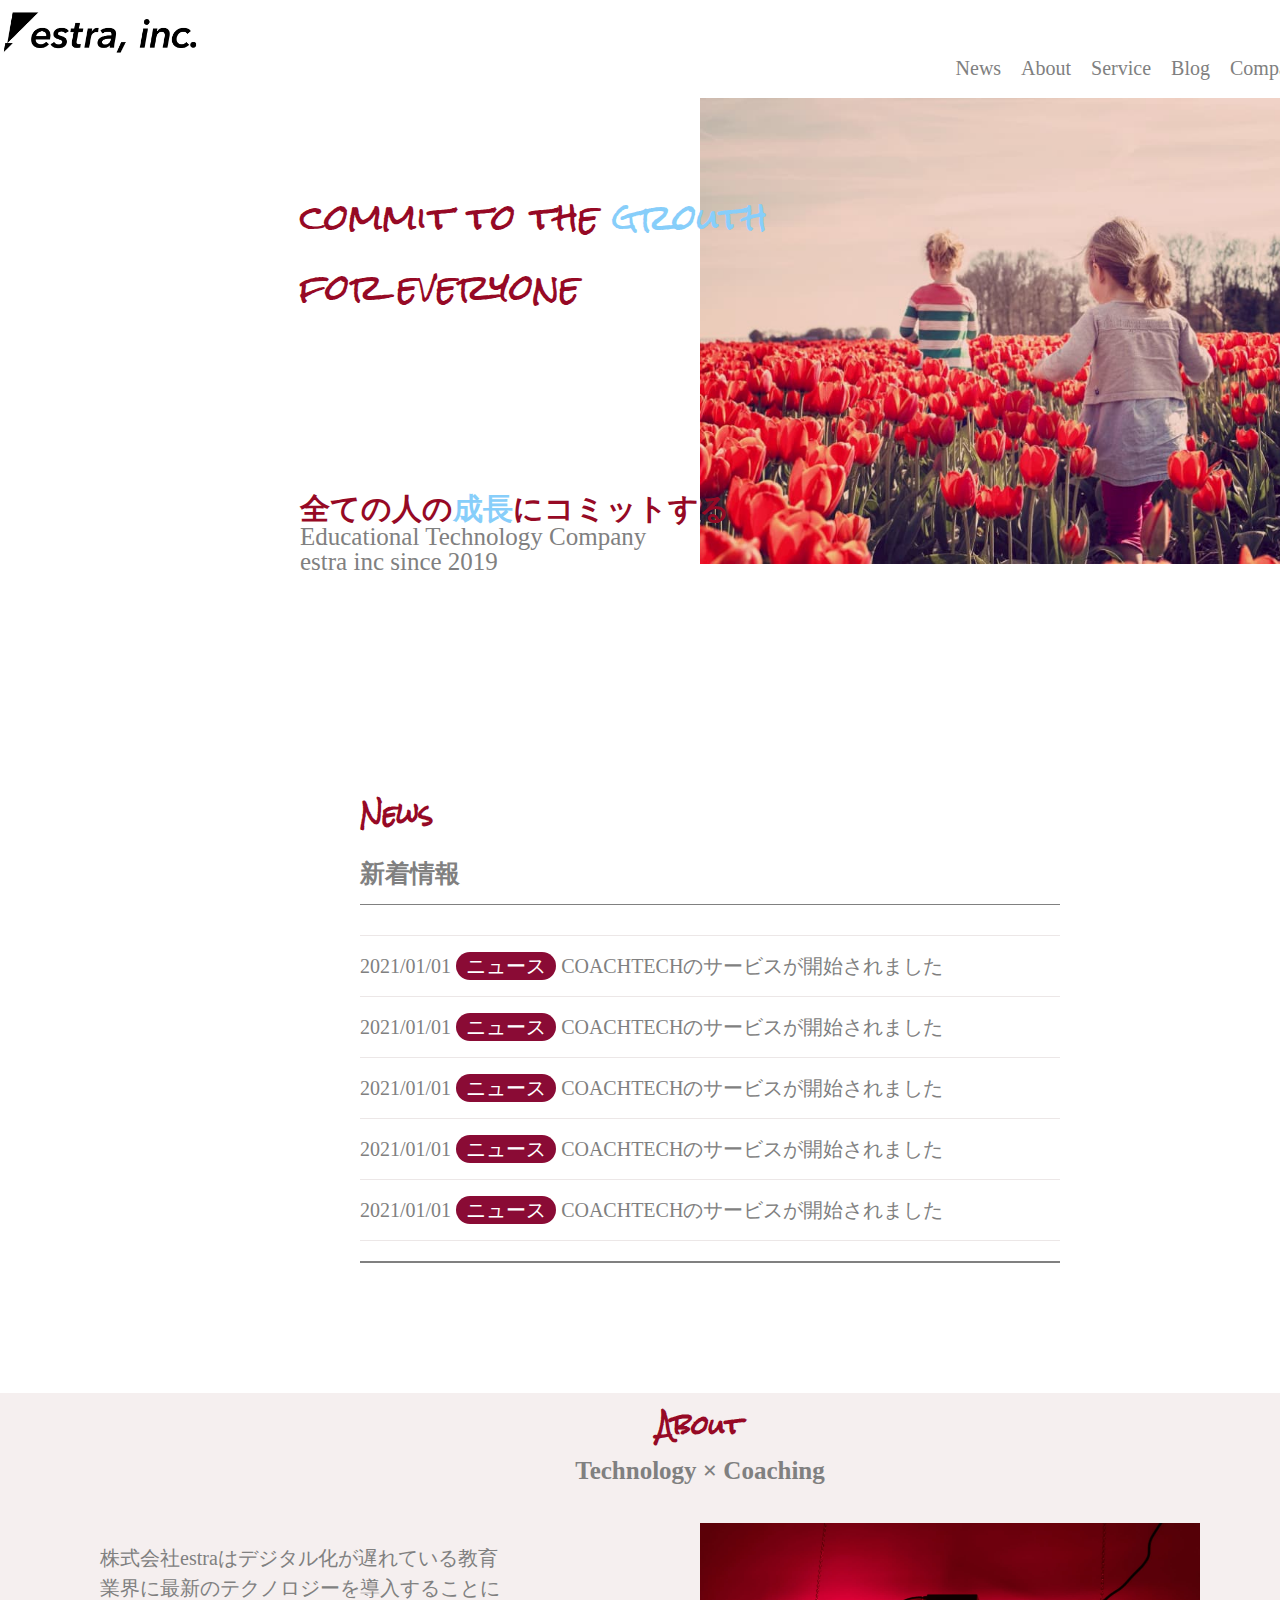
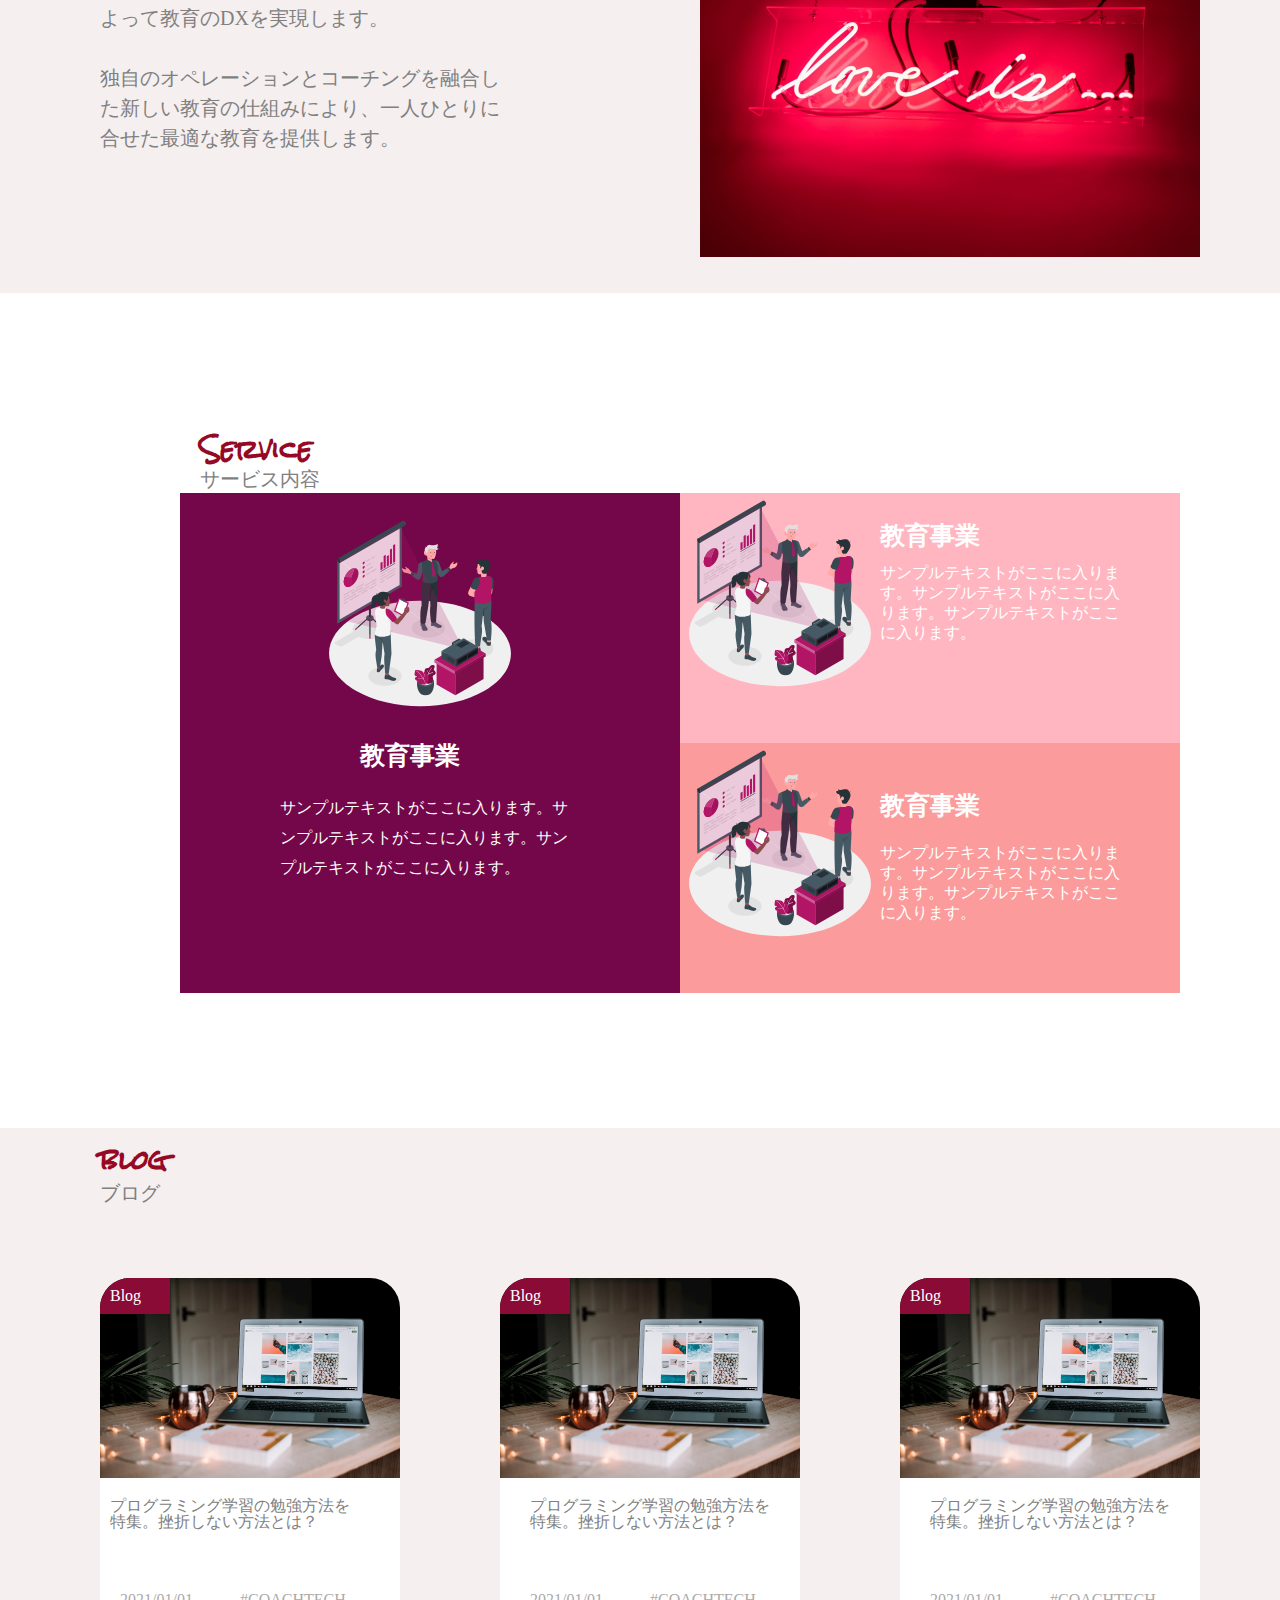
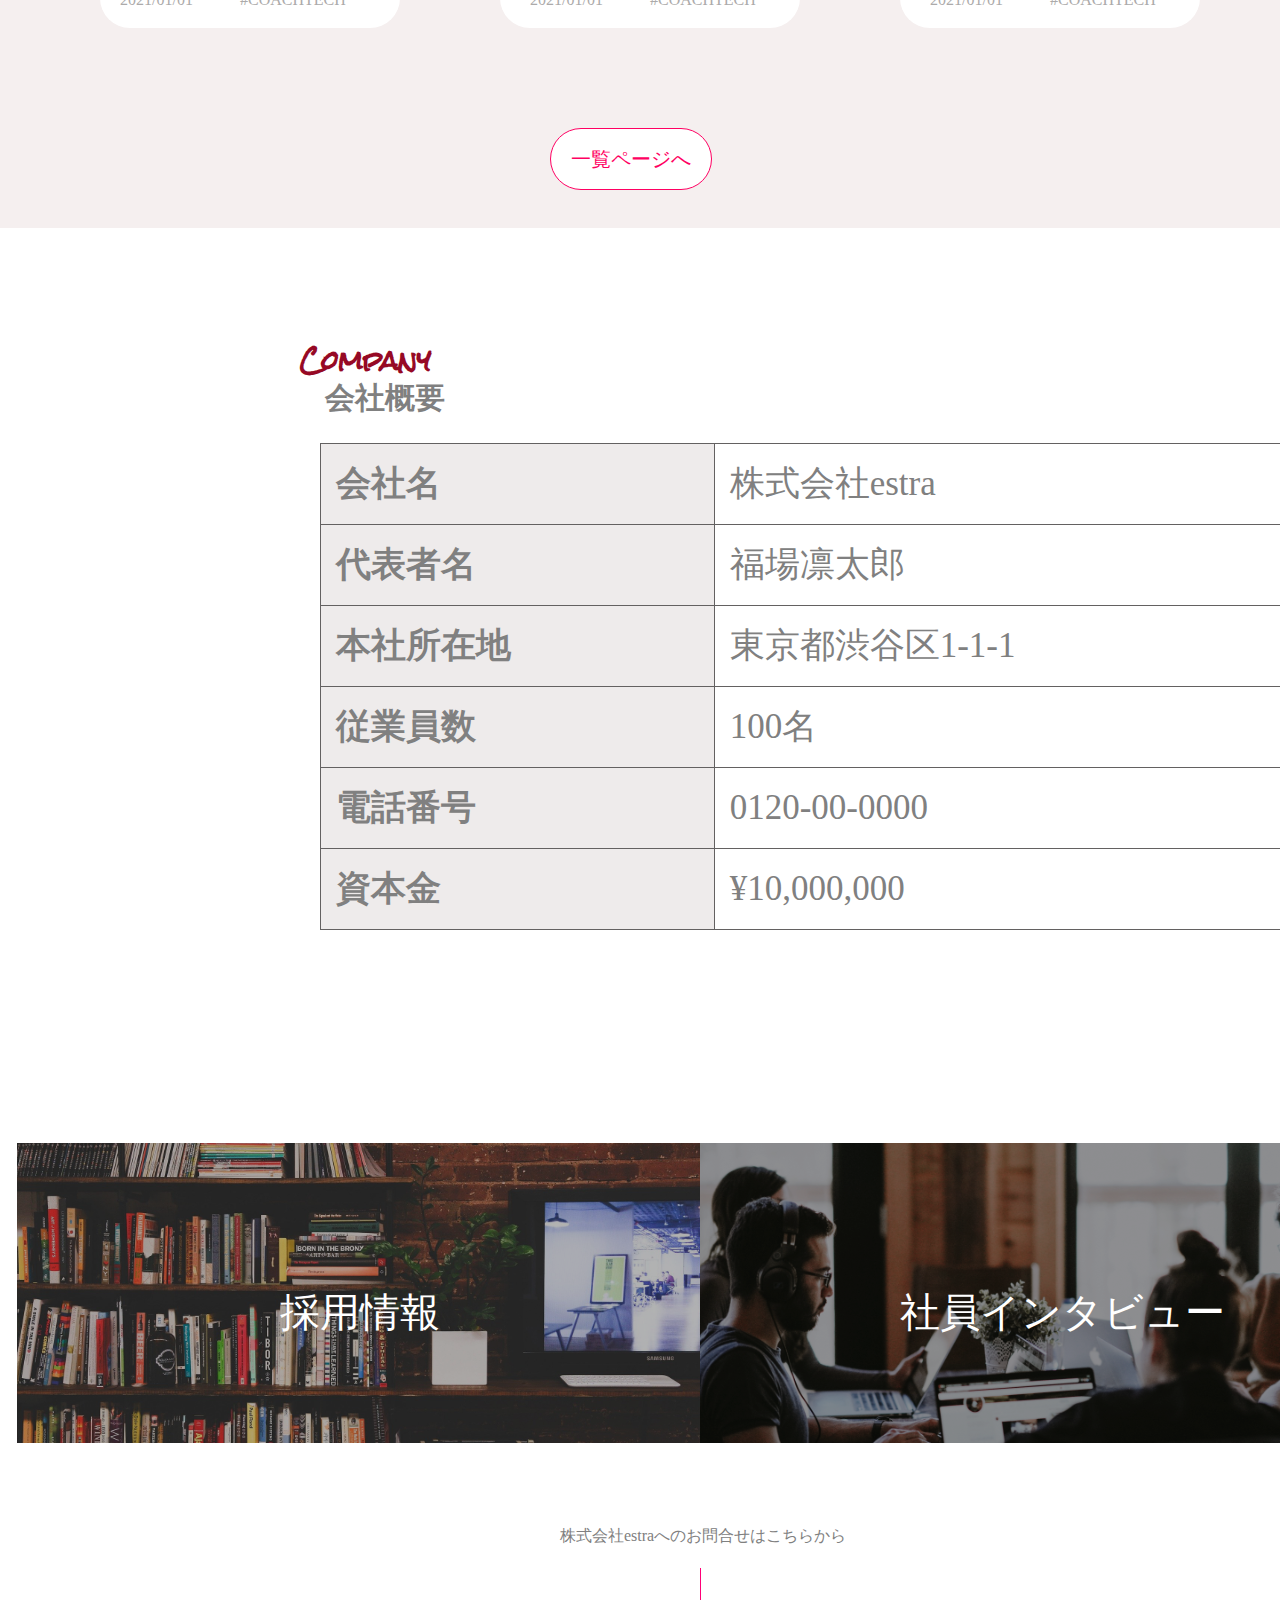
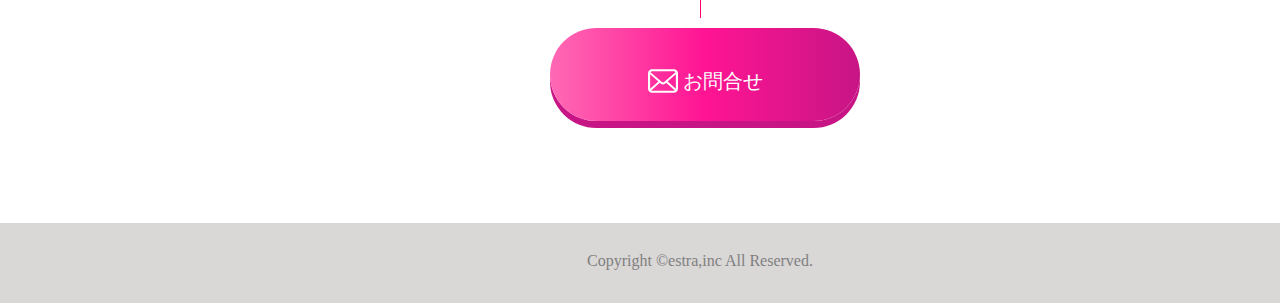
==== 2021.7.26.miyajima/<!DOCTYPE html>.html @ 451c9fe2 "first-commit" ====
<!DOCTYPE html>
<html lang="ja">
<head>
  <meta charset="UTF-8">
  <meta http-equiv="X-UA-Compatible" content="IE=edge">
  <meta name="viewport" content="width=device-width, initial-scale=1.0">
  <title>Document</title>
  <link rel="stylesheet" href="css/reset.css" />
  <link rel="stylesheet" href="css/style.css" />
<link rel="preconnect" href="https://fonts.googleapis.com">
<link rel="preconnect" href="https://fonts.gstatic.com" crossorigin>
<link href="https://fonts.googleapis.com/css2?family=Rock+Salt&display=swap" rel="stylesheet">
<link rel="preconnect" href="https://fonts.googleapis.com">
<link rel="preconnect" href="https://fonts.gstatic.com" crossorigin>
<link href="https://fonts.googleapis.com/css2?family=Dancing+Script&family=Rock+Salt&display=swap" rel="stylesheet">
</head>
<header class="header">
  <div class="estra">
    <img  src="img2/estra_logo.png" alt="logo" width="200" >
  </div>
  <ul class="news">
    <li>News</li>
    <li>About</li>
    <li>Service</li>
    <li>Blog</li>
    <li>Company</li>
    <li>Contact</li>
  </ul>
</header>
<body>
  <div class="hana">
    <img src="img2/firstview.jpg" alt="hana" width="700">
  </div>
  <div class="moji">
    <p class="commit">commit to the </p> <br><p class="for">for everyone</p>
  </div>
  <div class="subete">
    <p class="hito">
      全ての人の<span class="zenbu">成長</span>にコミットする
    </p>
    <p class="company">Educational Technology Company<br>estra inc since 2019</p>
    <div class="dd">
      <h1>News</h1>
        <p class="pp">新着情報</p>
      <div class="cc">
        <p class="sen">2021/01/01 <span class="new">ニュース</span> COACHTECHのサービスが開始されました</p>
        <p class="sen">2021/01/01 <span class="new">ニュース</span> COACHTECHのサービスが開始されました</p>
        <p class="sen">2021/01/01 <span class="new">ニュース</span> COACHTECHのサービスが開始されました</p>
        <p class="sen">2021/01/01 <span class="new">ニュース</span> COACHTECHのサービスが開始されました</p>
        <p class="ppp">2021/01/01 <span class="new">ニュース</span> COACHTECHのサービスが開始されました</p>
      </div>
  </div>
  <div class="about2">
    <h2 class="abb">About</h2>
    <p class="technology">Technology × Coaching</p>
    <div class="love">
    <img src="img2/about.jpg" alt="love" width="500">
    </div>
    <div class="dejitaru">
    <p>株式会社estraはデジタル化が遅れている教育業界に最新のテクノロジーを導入することによって教育のDXを実現します。</p><br>
    <p>独自のオペレーションとコーチングを融合した新しい教育の仕組みにより、一人ひとりに合せた最適な教育を提供します。</p>
    </div>
  </div>
  <div class="service"> 
    <h2>Service</h2>
    <p class="naiyou">サービス内容</p>
  </div>
    <div class="pink">
      <div class="pink1">
        <div class="kaigi">
        <img src="img2/service__first.svg" alt="sanpuru" width="200">
        </div>
        <p class="siro">教育事業</p>
        <p class="siro2">サンプルテキストがここに入ります。サンプルテキストがここに入ります。サンプルテキストがここに入ります。</p>
      </div>
    <div class="pink2">
        <img src="img2/service__first.svg" alt="sanpuru" width="200">
      <p class="siro3">教育事業</p>
      <p class="siro4">サンプルテキストがここに入ります。サンプルテキストがここに入ります。サンプルテキストがここに入ります。</p>
    </div>
      <div class="pink3">
        <img src="img2/service__first.svg" alt="sanpuru" width="200">
        <p class="siro5">教育事業</p>
        <p class="siro6">サンプルテキストがここに入ります。サンプルテキストがここに入ります。サンプルテキストがここに入ります。</p>
      </div>
    </div>
      <div class="blog1">
        <div class="blog0">
          <h2>blog</h2>
          <p class="blog2">ブログ</p>
        </div>
      <div class="card">
        <div class="blog3">
          <p class="pic">
            <img src="img2/blog__first.jpg" alt="blog" width="300">
          </p>
          <p class="blog4">Blog</p>
          <p class="blog5">プログラミング学習の勉強方法を<br>特集。挫折しない方法とは？</p>
          <p class="blog6">2021/01/01</p>
          <p class="blog7">#COACHTECH</p>
        </div>
        <div class="blog3">
          <p class="pic">
            <img src="img2/blog__first.jpg" alt="blog" width="300">
          </p>
          <p class="blog4">Blog</p>
          <p class="blog10">プログラミング学習の勉強方法を<br>特集。挫折しない方法とは？</p>
          <p class="blog11">2021/01/01</p>
          <p class="blog12">#COACHTECH</p>
        </div>
        <div class="blog3">
          <p class="pic">
            <img src="img2/blog__first.jpg" alt="blog" width="300">
          </p>
          <p class="blog4">Blog</p>
          <p class="blog13">プログラミング学習の勉強方法を<br>特集。挫折しない方法とは？</p>
          <p class="blog14">2021/01/01</p>
          <p class="blog15">#COACHTECH</p>
          <div class="btn">一覧ページへ</div>
      </div>
      </div>
      <div class="com00">
      <h2 class="com0">Company</h2>
      <p class="kaisya">会社概要</p>
      <table class="com">
        <tr>
          <th>会社名</th>
          <td>株式会社estra</td>
        </tr>
        <tr>
          <th>代表者名</th>
          <td>福場凛太郎</td>
        </tr>
        <tr>
          <th>本社所在地</th>
          <td>東京都渋谷区1-1-1</td>
        </tr>
        <tr>
          <th>従業員数</th>
          <td>100名</td>
        </tr>
        <tr>
          <th>電話番号</th>
          <td>0120-00-0000</td>
        </tr>
        <tr>
          <th>資本金</th>
          <td>¥10,000,000</td>
        </tr>
      </table>
      </div>
      <div>
      <div class="hon">
        <img src="img2/recruit.png" alt="hon">
        <img src="img2/interview.png" alt="interview" width="">
        </div>
        <p class="saiyou">採用情報</p>
        <p class="saiyou1">社員インタビュー</p>
      </div>
      <div class="otoiawase">株式会社estraへのお問合せはこちらから</div>
      <div class="sen2"></div>
      <div class="icon">
      <img src="img2/mailicon.svg" class="icon2" width="30">
      </div>
    <footer class="footer">
      <small>Copyright &copy;estra,inc All Reserved.</small>
    </footer>
 
</body>
</html>
---- 2021.7.26.miyajima/css/style.css ----
.estra {
  margin-top: 10px;
}
.news {
  font-size: 20px;
  color: grey;
  display: flex;
  justify-content: flex-end;
  list-style: none;
  width: 1400px;
}
li {
  margin-left: 10px;
  margin-right: 10px;
}
.hana {
  display: flex;
  justify-content: flex-end;
  position: relative;
  top:20px;
  width: 1400px;
}
.commit , 
.for {
  font-family: 'Rock Salt', cursive;
  color: rgb(150, 9, 37);
}
.commit::after {
  content: "grouth";
  color: lightskyblue;
}
.moji {
  position:absolute;
  top:200px;
  left: 300px;
  font-size: 35px;
}
.hito {
  color: rgb(150, 9, 37);
  font-size: 30px;
  margin-bottom: 5px;
  font-weight: bold;
  display: inline-block;
  width: 500px;
  height: 100px;
  position: absolute;
  left: 120px;
  
}
.zenbu {
  color: lightskyblue;
}
.company {
  color: grey;
  font-size: 25px;
  position: absolute;
  top:30px;
  left: 120px;
  width: 500px;
  height: 100px;
}
.subete {
  position: relative;
  bottom: 80px;
  left: 180px;
  width: 300px;
}
.new {
  background-color: rgb(138, 11, 53);
  padding: 3px 10px 3px 10px;
  color:white;
  border-radius: 20px;

}
h1 {
  font-family: 'Dancing Script', cursive;
font-family: 'Rock Salt', cursive;
color: rgb(150, 9, 37);
font-size: 25px;
margin-bottom: 20px;
}
.pp {
  color: grey;
  font-weight: bold;
  margin-bottom: 30px;
  padding-bottom: 10px;
  border-bottom: solid  1px grey;
  font-size: 25px;
 
}
.dd {
  color: grey;
  width: 700px;
  line-height: 40px;
  font-size: 20px;
  margin: 30px;
  padding-bottom: 20px;
  border-bottom: solid 2px grey;
  position: relative;
  top:300px;
  left: 150px;
}
.cc {
  line-height: 60px;
}

.sen {
  border-top:solid 0.5px rgb(236, 231, 231);
}
.ppp{
  border-top: solid 0.5px rgb(236, 231, 231);
  border-bottom: double 0.5px rgb(236, 231, 231);
}
.about2 {
  background-color: rgb(245, 239, 239);
  position: relative;
  top:400px;
  right: 180px;
  height: 500px;
  width: 1400px;

}
h2 {
  font-family: 'Dancing Script', cursive;
font-family: 'Rock Salt', cursive;
color: rgb(150, 9, 37);
font-size: 25px;
position: relative ;
top: 20px;
margin-bottom:20px ;

}
.abb {
  text-align: center;
  font-family: 'Dancing Script', cursive;
font-family: 'Rock Salt', cursive;
color: rgb(150, 9, 37);
font-size: 25px;
position: relative ;
top: 20px;
margin-bottom:20px ;
}
.technology {
  color: grey;
  font-weight: bold;
  text-align: center;
  font-size: 25px;
  margin: 40px;
}
.love {
  position: absolute;
  right: 200px;
}
.dejitaru {
  font-size: 20px;
  color: grey;
  width: 400px;
  font-weight: normal;
  line-height: 30px;
  position:absolute;
  top:150px;
  left: 100px;
}
.pink {
  display: grid;
  position: relative;
  top:600px;
}
.pink {
  width: 1000px;
  display: grid;
  grid-template-rows: 250px 250px;
  grid-template-columns: 1fr 1fr;
}
.pink1 {
  grid-column: 1/2;
  grid-row: 1/3;
  background: rgb(116, 7, 74);
}
.service {
  position: absolute;
  top:1500px;
  margin: 20px;
  line-height: 30px;
}
.naiyou {
  font-size: 20px;
  color: grey;
}
.pink2 {
  grid-column: 2/3;
  grid-row: 1/2;
  background: lightpink;
}
.pink3 {
  background: rgb(252, 155, 155);
}
.kaigi {
  position: absolute;
  top: 20px;
  left: 140px;
}
.siro {
  font-size: 25px;
  color: white;
  font-weight: bold;
  position: absolute;
  top:250px;
  left: 180px;

}
.siro2 {
  color: white;
  line-height: 30px;
  position: absolute;
  top:300px;
  width: 300px;
  left: 100px;
}
.siro3 {
  color: white;
  font-size: 25px;
  font-weight: bold;
  position: absolute;
  top: 30px;
  left: 700px;
}
.siro4 {
  color: white;
  line-height: 20px;
  width: 250px;
  position: absolute;
  top:70px;
  left: 700px;
}
.siro5 {
  color: white;
  font-size: 25px;
  font-weight: bold;
  position: absolute;
  top: 300px;
  left: 700px;
}
.siro6 {
  color: white;
  line-height: 20px;
  width: 250px;
  position: absolute;
  top:350px;
  left: 700px;
}
.blog0 {
  position: absolute;
  left: 100px;
}
.blog1 {
  background-color: rgb(245, 239, 239);
  position: relative;
  top:700px;
  right: 180px;
  height: 700px;
  width: 1400px;
}
.blog2 {
  font-size: 20px;
  color: grey;
  margin-top: 30px;
}
.blog3 {
  background:white;
  height: 350px;
  border-radius: 30px;
  overflow: hidden;
  margin: 50px;
}
.blog4 {
  background-color: rgb(138, 11, 53);
  color: white;
  width: 50px;
  padding: 10px;
  position: absolute;
  top: 50px;
  border-top-left-radius: 30px;
}
.blog5 {
  color: grey;
  position: absolute;
  top: 270px;
  left: 60px;
}
.blog6 {
  color: rgb(172, 170, 170);
  position: absolute;
  bottom: 70px;
  left: 70px;
}
.blog7 {
  color: rgb(172, 170, 170);
  position: absolute;
  bottom: 70px;
  left: 190px;
}
.pic {
  border-radius: 30px;
}
.card {
display: flex;
justify-content: space-around;
position: absolute;
top:50px;
margin: 50px;
}
.blog10,
.blog13 {
  color: grey;
  position: absolute;
  top:270px;
}
.blog10 {
  left: 480px;
}
.blog13 {
  left: 880px;
}
.blog11 {
  position: absolute;
  bottom: 70px;
  color:rgb(172, 170, 170);
  left: 480px;
}
.blog12 {
  position: absolute;
  bottom: 70px;
  color:rgb(172, 170, 170);
  left: 600px;
}
.blog14 {
  position: absolute;
  bottom: 70px;
  color:rgb(172, 170, 170);
  left: 880px;
}
.blog15 {
  position: absolute;
  bottom: 70px;
  color:rgb(172, 170, 170);
  left: 1000px;
}
.btn {
  position: absolute;
  top: 500px;
  left: 500px;
  font-size: 20px;
  background: white;
  padding: 20px;
  border: solid 1px rgb(255, 0, 98);
  border-radius: 50px;
  color: rgb(255, 0, 98);
}
.com00 {
  position: relative;
  top: 800px;
  left: 300px;
  width: 200px;
}
.kaisya {
  font-size: 30px;
  color: grey;
  font-weight: bold;
  margin: 25px;
  line-height: 40px;
  width: 150px;
}
.com0 {
  margin-top: 35px;
  width: 100px;
}
table {
  font-size: 35px;
  color: grey;
  line-height: 50px;
  border: solid 1px rgb(99, 97, 97);
  width: 1000px;
  position: absolute;
  left: 20px;
  text-align: justify;
}
th {
  padding: 15px;
  border: solid 1px rgb(99, 97, 97);
  background: rgb(238, 235, 235);
}
td {
  padding: 15px;
  border: solid 1px rgb(99, 97, 97);
}
.hon {
 display: flex;
 position: relative;
 top: 1500px;
 justify-content: center;
}
.saiyou {
  color: white;
  font-size: 40px;
  position: relative;
  top: 1350px;
  left: 280px;
  width: 200px;
}
.saiyou1 {
  color: white;
  font-size: 40px;
  position: relative;
  top: 1310px;
  left: 900px;
  width: 350px;
}
.otoiawase {
  position: absolute;
  top: 2000px;
  left: 40%;
  color: grey;
}
.sen2 {
  border-left:solid 1px rgb(255, 0, 119) ;
  height: 50px;
  position: absolute;
  top: 2040px;
  left: 50%;
}
.icon {
  position: absolute;
  top: 2100px;
  left: 550px;
  font-size: 20px;
  background: linear-gradient(90deg,#FF69B4,#FF1493,#C71585);
  padding: 30px;
  border-radius: 50px;
  color: white;
  width: 250px;
  text-align: center;
  box-shadow: 0px 7px 0px  #C71585;
}
.icon::after {
  content: "お問合せ";
  display: inline-block;
}
.icon2 {
  position: relative;
  top: 8px;
}
.footer {
  color: grey;
  background: rgb(218, 215, 215);
  position: relative;
  top: 1800px;
  height: 50px;
  padding-top: 30px;
  text-align: center;
}
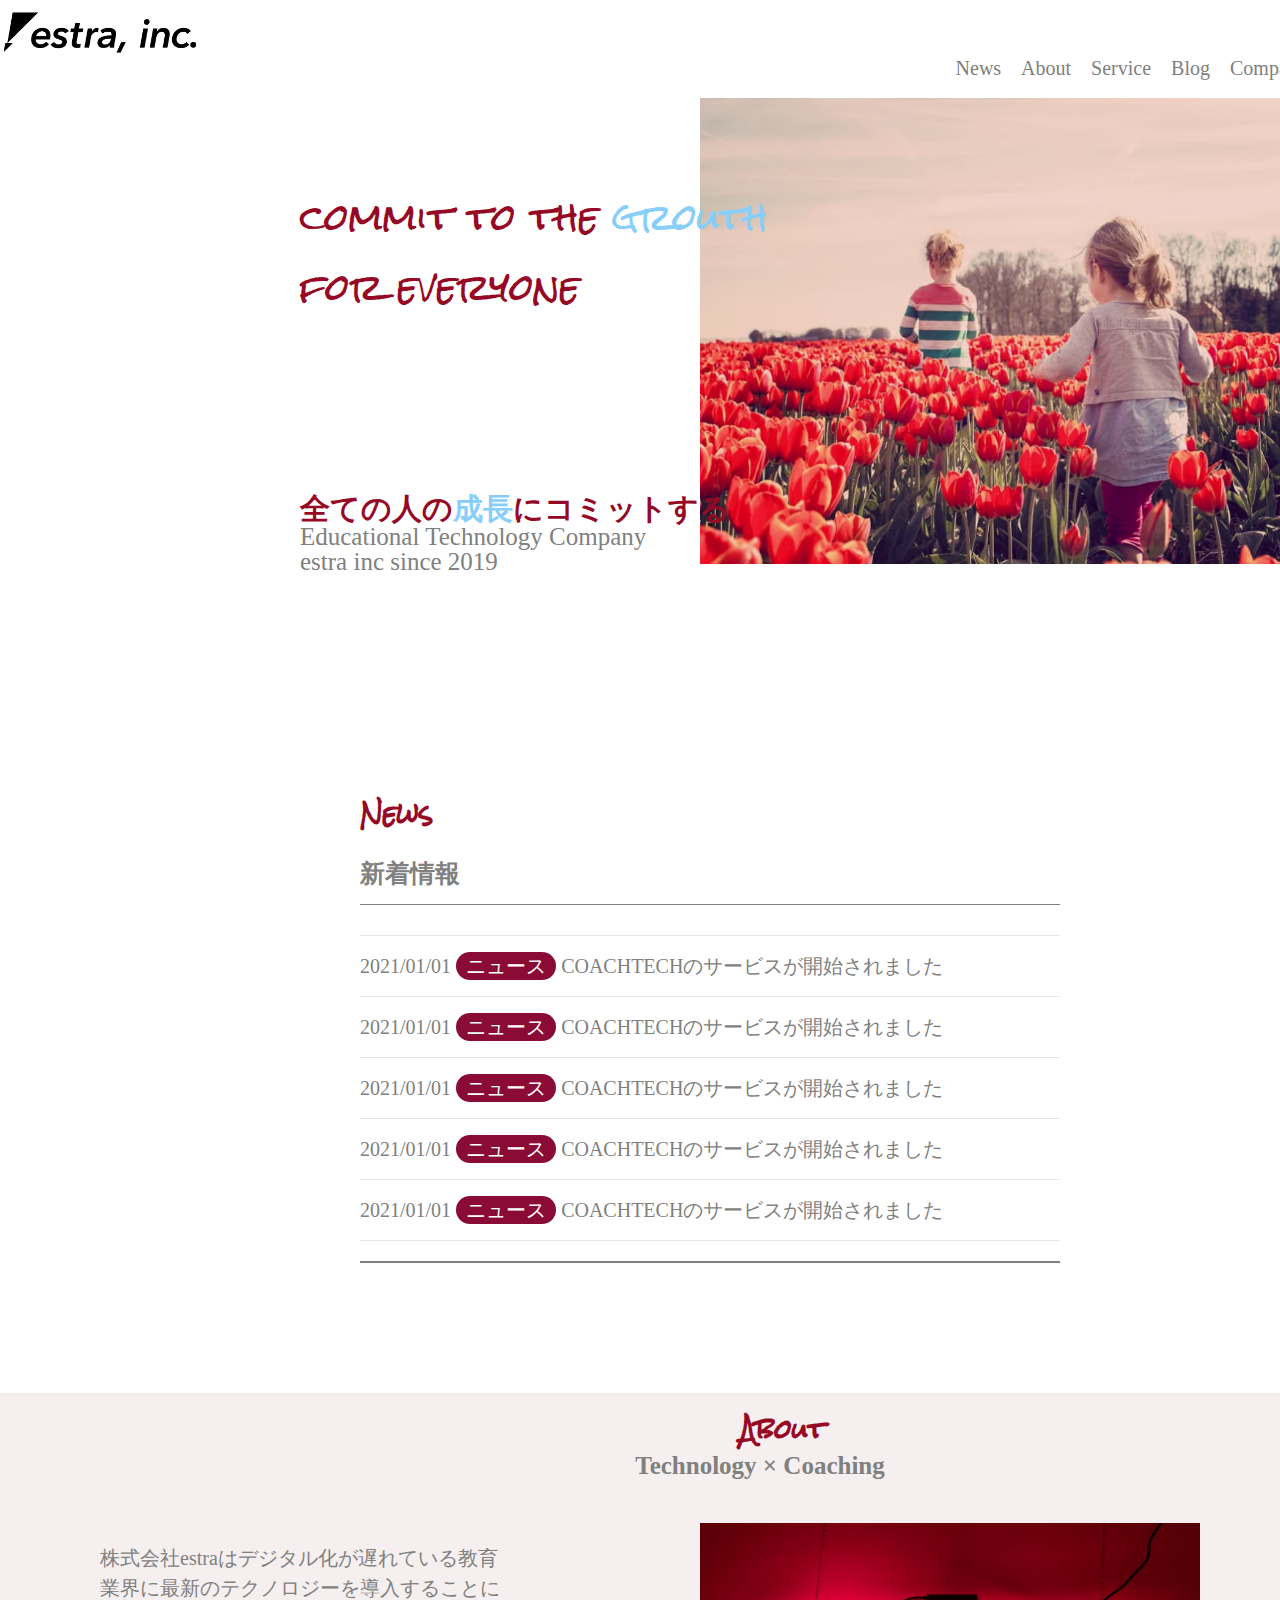
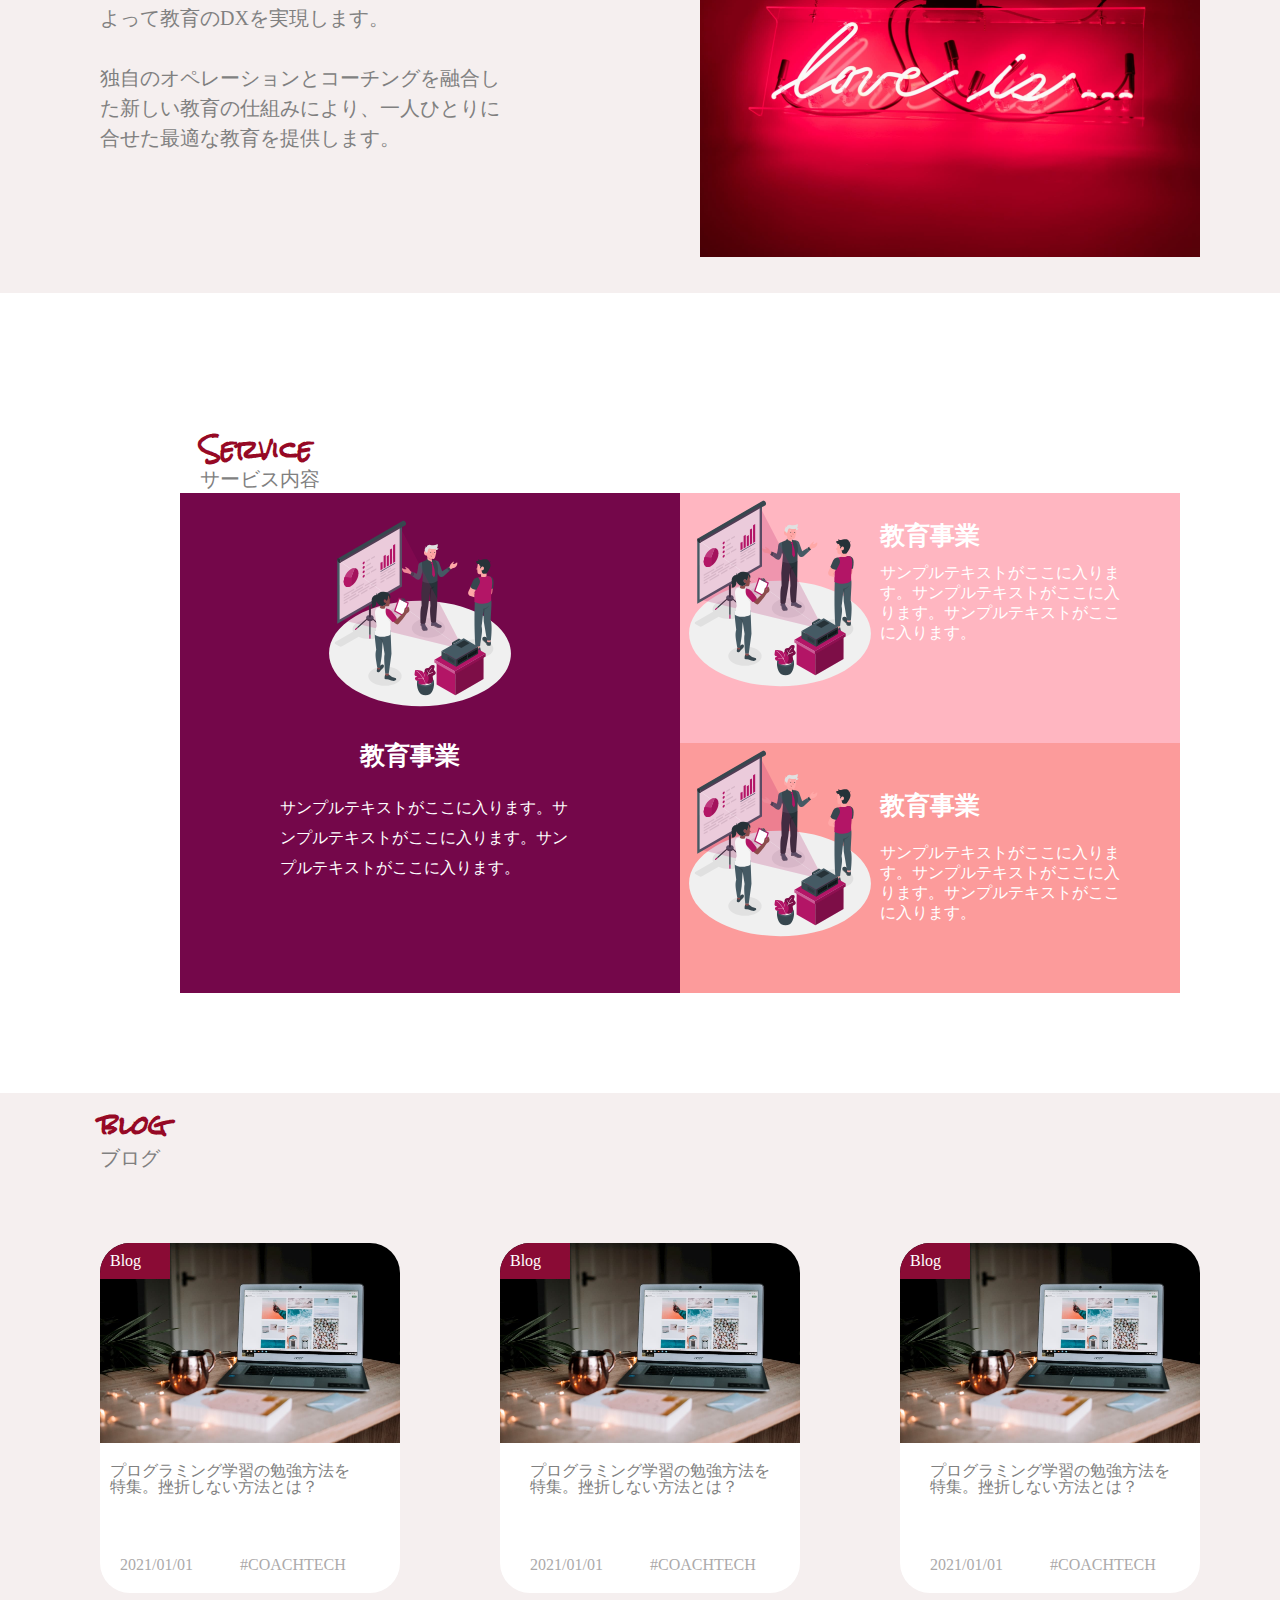
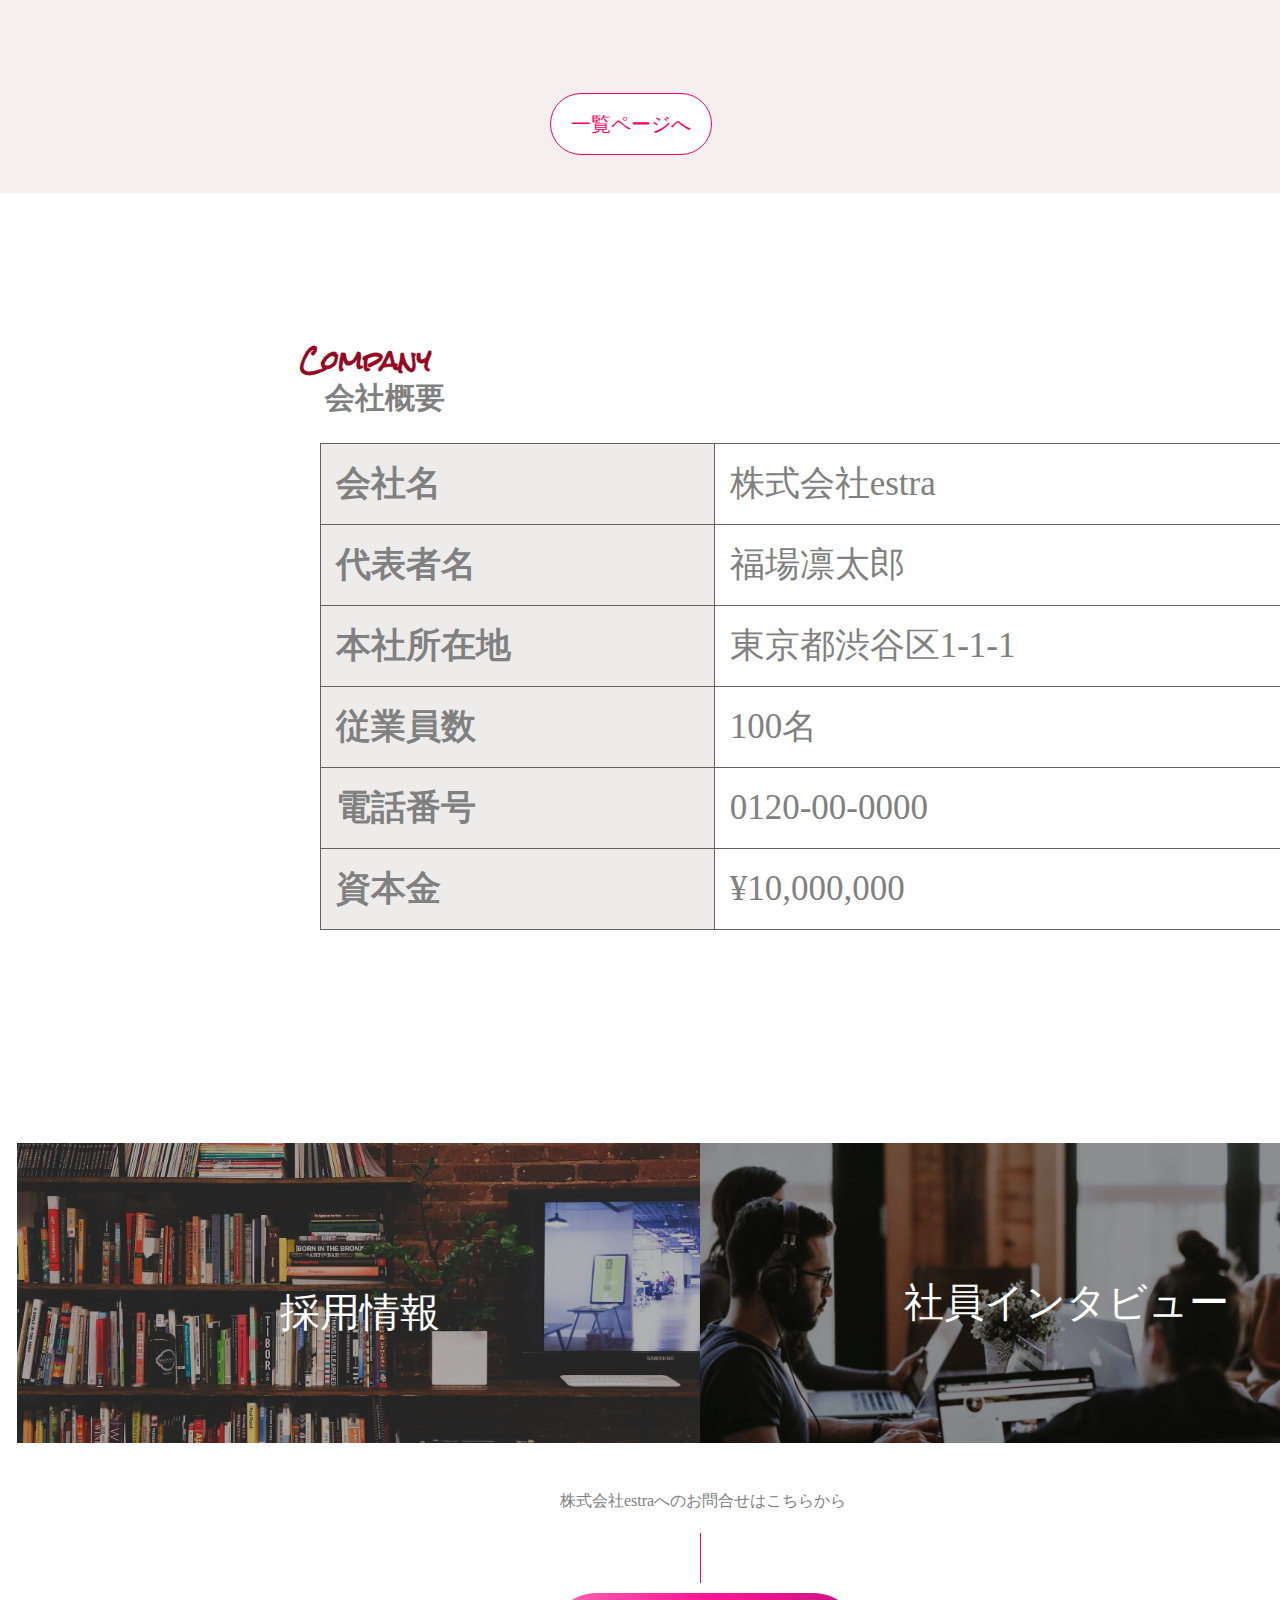
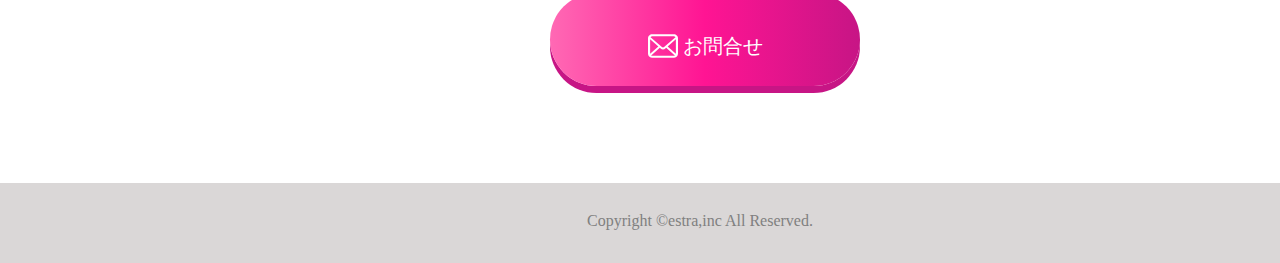
==== commit 51d1e21c: "add" ====
--- a/2021.7.26.miyajima/<!DOCTYPE html>.html
+++ b/2021.7.26.miyajima/<!DOCTYPE html>.html
@@ -165,6 +165,5 @@
     <footer class="footer">
       <small>Copyright &copy;estra,inc All Reserved.</small>
     </footer>
- 
-</body>
+  </body>
 </html>--- a/2021.7.26.miyajima/css/style.css
+++ b/2021.7.26.miyajima/css/style.css
@@ -137,19 +137,26 @@
 color: rgb(150, 9, 37);
 font-size: 25px;
 position: relative ;
-top: 20px;
-margin-bottom:20px ;
+top: 5px;
+left: 740px;
+display: inline-block;
 }
 .technology {
   color: grey;
   font-weight: bold;
   text-align: center;
   font-size: 25px;
-  margin: 40px;
+  padding: 20px;
+  width: 1000px;
+  display: inline-block;
+  position: relative;
+  left: 150px;
+  top:40px;
 }
 .love {
   position: absolute;
   right: 200px;
+  top: 130px;
 }
 .dejitaru {
   font-size: 20px;
@@ -362,6 +369,7 @@
   top: 800px;
   left: 300px;
   width: 200px;
+  display: inline-block;
 }
 .kaisya {
   font-size: 30px;
@@ -399,6 +407,7 @@
  position: relative;
  top: 1500px;
  justify-content: center;
+ width: 1400px;
 }
 .saiyou {
   color: white;
@@ -407,14 +416,18 @@
   top: 1350px;
   left: 280px;
   width: 200px;
+  display: inline-block;
+  margin: 0px;
 }
 .saiyou1 {
   color: white;
   font-size: 40px;
   position: relative;
-  top: 1310px;
-  left: 900px;
+  top: 1340px;
+  left: 700px;
   width: 350px;
+  margin: 0px;
+  display: inline-block;
 }
 .otoiawase {
   position: absolute;
@@ -459,3 +472,4 @@
   padding-top: 30px;
   text-align: center;
 }
+
